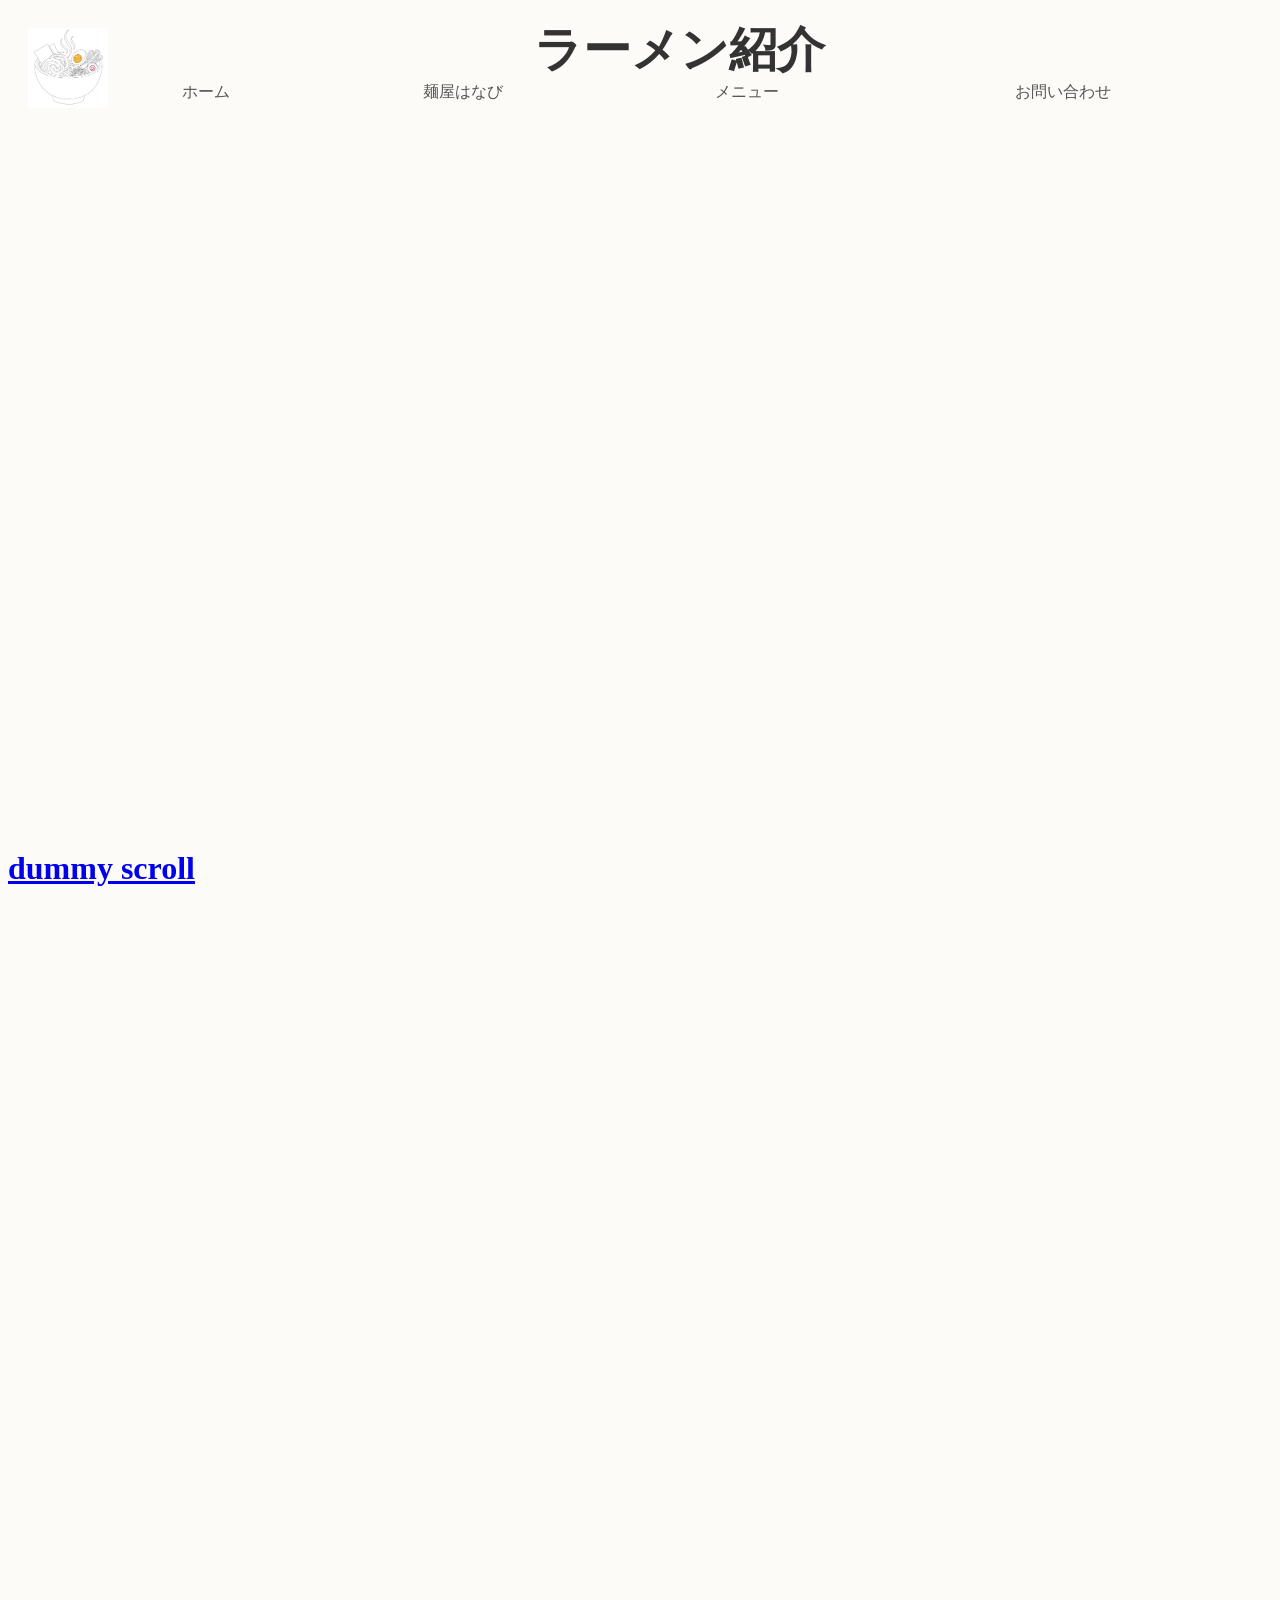
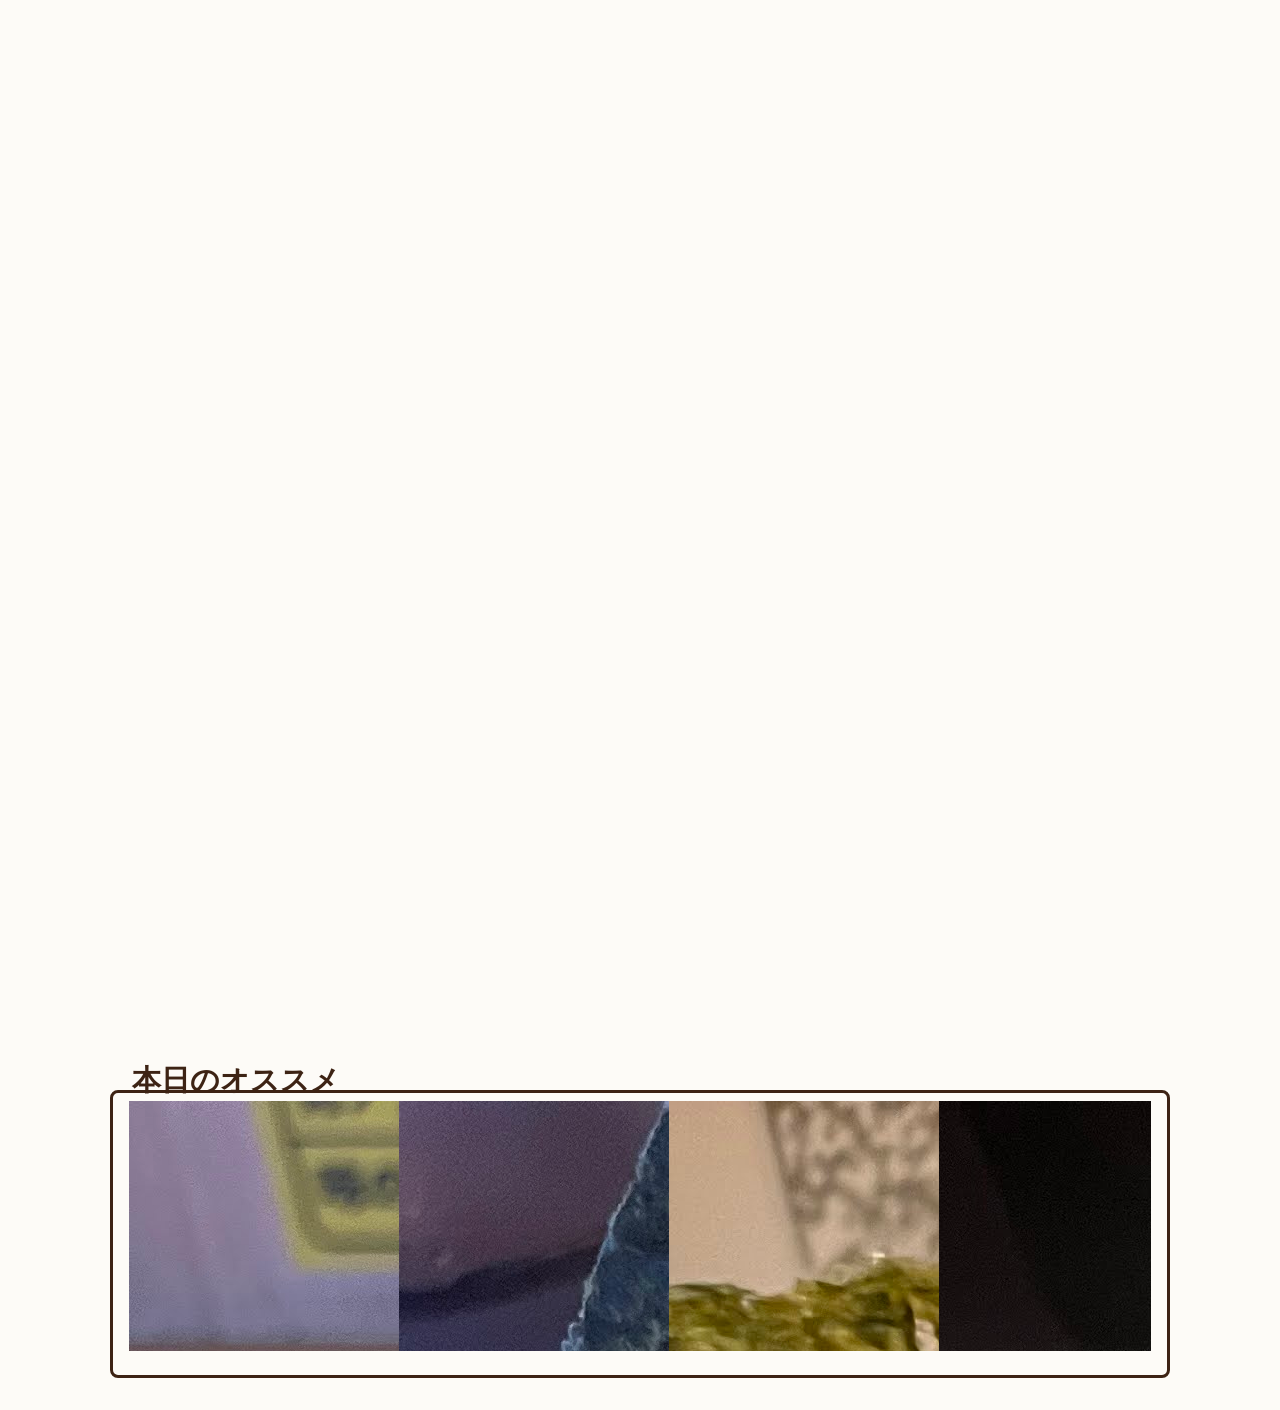
==== index.html @ 9405e771 "float button store information" ====
<!DOCTYPE html>
<html lang="en">

<head>
    <meta charset="UTF-8">
    <meta name="viewport" content="width=device-width, initial-scale=1.0">
    <title>ラーメン紹介</title>
    <link rel="stylesheet" href="css/style.css">
    <link rel="stylesheet" href="css/carousel_container.css">
    <link rel="stylesheet" href="css/top_float.css">
    <script src="javascript/top_float.js"></script>
    <link rel="shortcut　icon" href="images/ramenIcon.gif">
</head>


<body class="top">
    <a id="pagetop" aria-label="ページのトップへ">TOP</a>

    <header class="header">

        <div class="ramen_icon_content">
            <div class="ramenIcon"><a href="index.html"><img src="images/ramenIcon.gif" alt=""></a></div>
        </div>

        <div class="header_right">

            <div class="title">ラーメン紹介</div>

            <nav class="nav">
                <ul>
                    <li><a href="index.html">ホーム</a></li>
                    <li><a href="hanabi.html">麺屋はなび</a></li>
                    <li><a href="index.html">メニュー</a></li>
                    <li><a href="index.html">お問い合わせ</a></li>
                </ul>
            </nav>
        </div>
    </header>

    <div class="hero_container">
        <div class="hero_image src1"></div>
        <div class="hero_image src2"></div>
        <div class="hero_image src3"></div>
        <div class="hero_image src4"></div>
        <div class="hero_image src5"></div>
    </div>

    <h1 class="dummy_scroll">
        <a href="index.html">dummy scroll</a>
    </h1>

    <main>
        <div class="reccomendation">
            <div class="reccomendation_txt">
                <h2>本日のオススメ</h2>
            </div>
            <div class="carousel_container">
                <ul class="carousel">
                    <li class="item"><img src="images/carousel/butayama.jpg" alt="images" /></li>
                    <li class="item"><img src="images/carousel/hanabi.jpg" alt="images" /></li>
                    <li class="item"><img src="images/carousel/ichibnaken.jpg" alt="images" /></li>
                    <li class="item"><img src="images/carousel/kajiken.jpg" alt="images" /></li>
                    <li class="item"><img src="images/carousel/kirimen.jpg" alt="images" /></li>
                    <li class="item"><img src="images/carousel/shigeta.jpg" alt="images" /></li>
                    <li class="item"><img src="images/carousel/ichiran.jpg" alt="images" /></li>
                    <li class="item"><img src="images/carousel/fuku.jpg" alt="images" /></li>
                </ul>
            </div>
        </div>
    </main>

    <footer>

    </footer>
</body>

</html>
---- css/style.css ----
* {
    /* max-width: 1200px; */
}

html {
    box-sizing: border-box;
}

body {
    background-color: #FDFBF7;
    ;
}

/* index.html */
.header {
    display: flex;
    justify-content: flex-start;
    align-items: flex-end;
    padding: 10px 20px;
    position: sticky;
    top: 0;
    z-index: 1000;
    background-color: #FDFBF7;
}

/* 右側エリア（タイトル + ナビゲーション） */
.header_right {
    flex-grow: 1;
    display: flex;
    flex-direction: column;
    justify-content: space-between;
    /* 上にタイトル、下にナビを配置 */
    min-height: 80px;
    /* 画像の高さ(80px)と統一 */
}

.title {
    font-size: 3rem;
    font-weight: bold;
    color: #333;
    text-align: center;
}

nav {
    flex-grow: 1;
}

nav ul {
    display: table;
    margin: 0 auto;
    padding: 0;
    width: 100%;
    text-align: center;
}

nav li {
    display: table-cell;
    min-width: 50px;
}

nav a {
    display: block;
    width: 100%;
    text-decoration: none;
    color: #555;
    padding-bottom: 5px;
}

nav li.current {
    border-bottom: 3px solid #92D050;
}

nav li:hover {
    color: #3D2314;
    border-bottom: 3px solid #3D2314;
}

.ramenIcon img {
    height: 80px;
    width: auto;
    display: block;
}

.hero_container {
    width: 100%;
    aspect-ratio: 16 / 9;
    /* 縦横比を固定して画像の表示領域を安定させる */
    position: relative;
    overflow: hidden;
}

.src1 {
    background-image: url(../images/carousel/butayama.jpg);
}

.src2 {
    background-image: url(../images/carousel/hanabi.jpg);
}

.src3 {
    background-image: url(../images/carousel/ichibnaken.jpg);
}

.src4 {
    background-image: url(../images/carousel/kajiken.jpg);
}

.src5 {
    background-image: url(../images/carousel/kirimen.jpg);
}

@keyframes image-switch-animation {
    0% {
        opacity: 0;
    }

    5% {
        opacity: 1;
    }

    25% {
        opacity: 1;
    }

    30% {
        opacity: 0;
    }

    100% {
        opacity: 0;
    }
}

.hero_image:nth-of-type(1) {
    animation-delay: 0s;
}

.hero_image:nth-of-type(2) {
    animation-delay: 5s;
}

.hero_image:nth-of-type(3) {
    animation-delay: 10s;
}

.hero_image:nth-of-type(4) {
    animation-delay: 15s;
}

.hero_image:nth-of-type(5) {
    animation-delay: 20s;
}

.hero_image {
    position: absolute;
    top: 0;
    left: 0;
    bottom: 0;
    right: 0;
    opacity: 0;
    background-size: cover;
    background-position: center center;

    animation: image-switch-animation 25s infinite;
}

.dummy_scroll {
    width: 100%;
    height: 5000px;
}
---- css/carousel_container.css ----
.carousel_container {
    /* 変数定義（--item-width等）は親から引き継ぐため削除 */
    width: 100%;
    /* 親の幅いっぱいに広げる */
    max-width: 100%;
    position: relative;
    display: grid;
    grid-template-areas: "item item item" "left markers right";
    grid-template-columns: 1fr 2fr 1fr;
    row-gap: 16px;
    margin: 0 auto;
}

.carousel {
    /* リストの「・」を消す */
    list-style: none;
    /* デフォルトのマージンをリセット */
    margin: 0;
    /* デフォルトのパディング（インデント）をリセット */
    padding: 0;
    width: 100%;
    display: grid;
    /* アイテムを横並びにする */
    grid-auto-flow: column;
    grid-area: item;
    /* 次のスライドとの間隔 */
    gap: var(--gap);
    overflow-x: auto;
    /* X方向にスナップ */
    scroll-snap-type: x mandatory;
    /* 1度に1枚ずつ移動 */
    scroll-snap-stop: always;
    /* スムーズにスクロールさせる */
    scroll-behavior: smooth;
    /* インジケーターの表示 */
    scroll-marker-group: after;
    /* スクロールバー非表示 */
    scrollbar-width: none;


    /* 前へ・次へボタン */
    &::scroll-button(*) {
        width: 50px;
        height: 50px;
        border-radius: 50%;
        border: none;
        background-color: #fff;
        padding: 0;
        color: #B94047;
        border: 1px solid #B94047;
        transition: background-color 0.2s, color 0.2s;
    }

    /* ホバー時スタイル */
    @media (any-hover: hover) {
        &::scroll-button(*):not(:disabled):hover {
            background-color: #B94047;
            color: #fff;
            cursor: pointer;
        }
    }

    /* 非活性時スタイル */
    &::scroll-button(*):disabled {
        color: darkgray;
        border: 1px solid lightgray;
    }

    /* 前へボタン */
    &::scroll-button(left) {
        /* コンテンツ / 代替テキスト */
        content: "◀" / "前へ";
        grid-area: left;
        justify-self: end;
    }

    /* 次へボタン */
    &::scroll-button(right) {
        /* コンテンツ / 代替テキスト */
        content: "▶" / "次へ";
        grid-area: right;
    }

    /* インジケーター（コンテナー） */
    &::scroll-marker-group {
        display: flex;
        justify-content: center;
        gap: 16px;
        grid-area: markers;
        align-items: center;
        scroll-snap-type: x mandatory;
        overscroll-behavior-x: contain;
    }
}

/* ----------------------*
 * カルーセルの画像アイテム
 * ----------------------*/
.carousel .item {
    width: var(--item-width);
    min-width: var(--item-width);
    height: var(--item-height);
    scroll-snap-align: start;
    /* 複数枚表示のため端揃えに変更 */

    /* インジケーター */
    &::scroll-marker {
        content: "";
        display: block;
        width: 16px;
        height: 16px;
        background-color: lightgray;
        border-radius: 50%;
        transition: background-color 0.2s;
        flex-shrink: 0;
    }

    /* インジケーターのカレントスタイル */
    &::scroll-marker:target-current {
        background-color: #B94047;
    }

    img {
        display: block;
        width: 100%;
        height: 100%;
        object-fit: cover;
        border-radius: 10px;
    }
}

/* 1. 親要素で変数を定義し、幅と中央寄せを設定 */
.reccomendation {
    --item-width: 250px;
    --item-height: 250px;
    --gap: 20px;

    position: relative;
    width: calc(var(--item-width) * 4 + var(--gap) * 3);
    /* カルーセルと同じ幅 */
    max-width: 100%;
    margin: 40px auto 2rem;
    /* 中央寄せ */
    padding: 0.5em 1em;
    border: solid 3px #3D2314;
    border-radius: 8px;
    box-sizing: border-box;
    /* 枠線分膨らまないようにする */
}

.reccomendation .reccomendation_txt {
    position: absolute;
    display: inline-block;
    top: -50px;
    left: 10px;
    padding: 0 9px;
    line-height: 1;
    font-size: 19px;
    color: #3D2314;
    font-weight: bold;
}

/* 3. スマホ表示時の変数の書き換え先を親に変更 */
@media (width < 600px) {
    .reccomendation {
        --item-width: 140px;
        --item-height: 140px;
        --gap: 10px;
    }

    .carousel_container {
        grid-template-columns: 1fr 3fr 1fr;
    }
}
---- css/top_float.css ----
html {
    scroll-behavior: smooth;
}

/* ボタン本体（完全な円形に修正） */
#pagetop {
    position: fixed;
    bottom: 20px;
    right: 20px;
    z-index: 5500;

    /* 正円にするためのサイズ指定 */
    width: 60px;
    height: 60px;
    border-radius: 50%; /* 50%で完全な正円になります */

    /* 文字を上下左右の中央に配置 */
    display: flex;
    flex-direction: column;
    justify-content: center;
    align-items: center;

    background: #ab101b;
    color: #fff;
    font-size: 11px; /* 60pxの円に合わせて少し微調整 */
    line-height: 1.2;
    text-align: center;
    text-decoration: none;

    /* ふわっと出すためのアニメーション設定 */
    opacity: 0;
    pointer-events: none;
    transition: opacity .3s ease;
}

/* スクロールして表示された時 */
#pagetop.visible {
    opacity: 0.9;
    pointer-events: auto;
}

/* 表示時のホバー効果 */
#pagetop.visible:hover {
    opacity: 0.5;
}
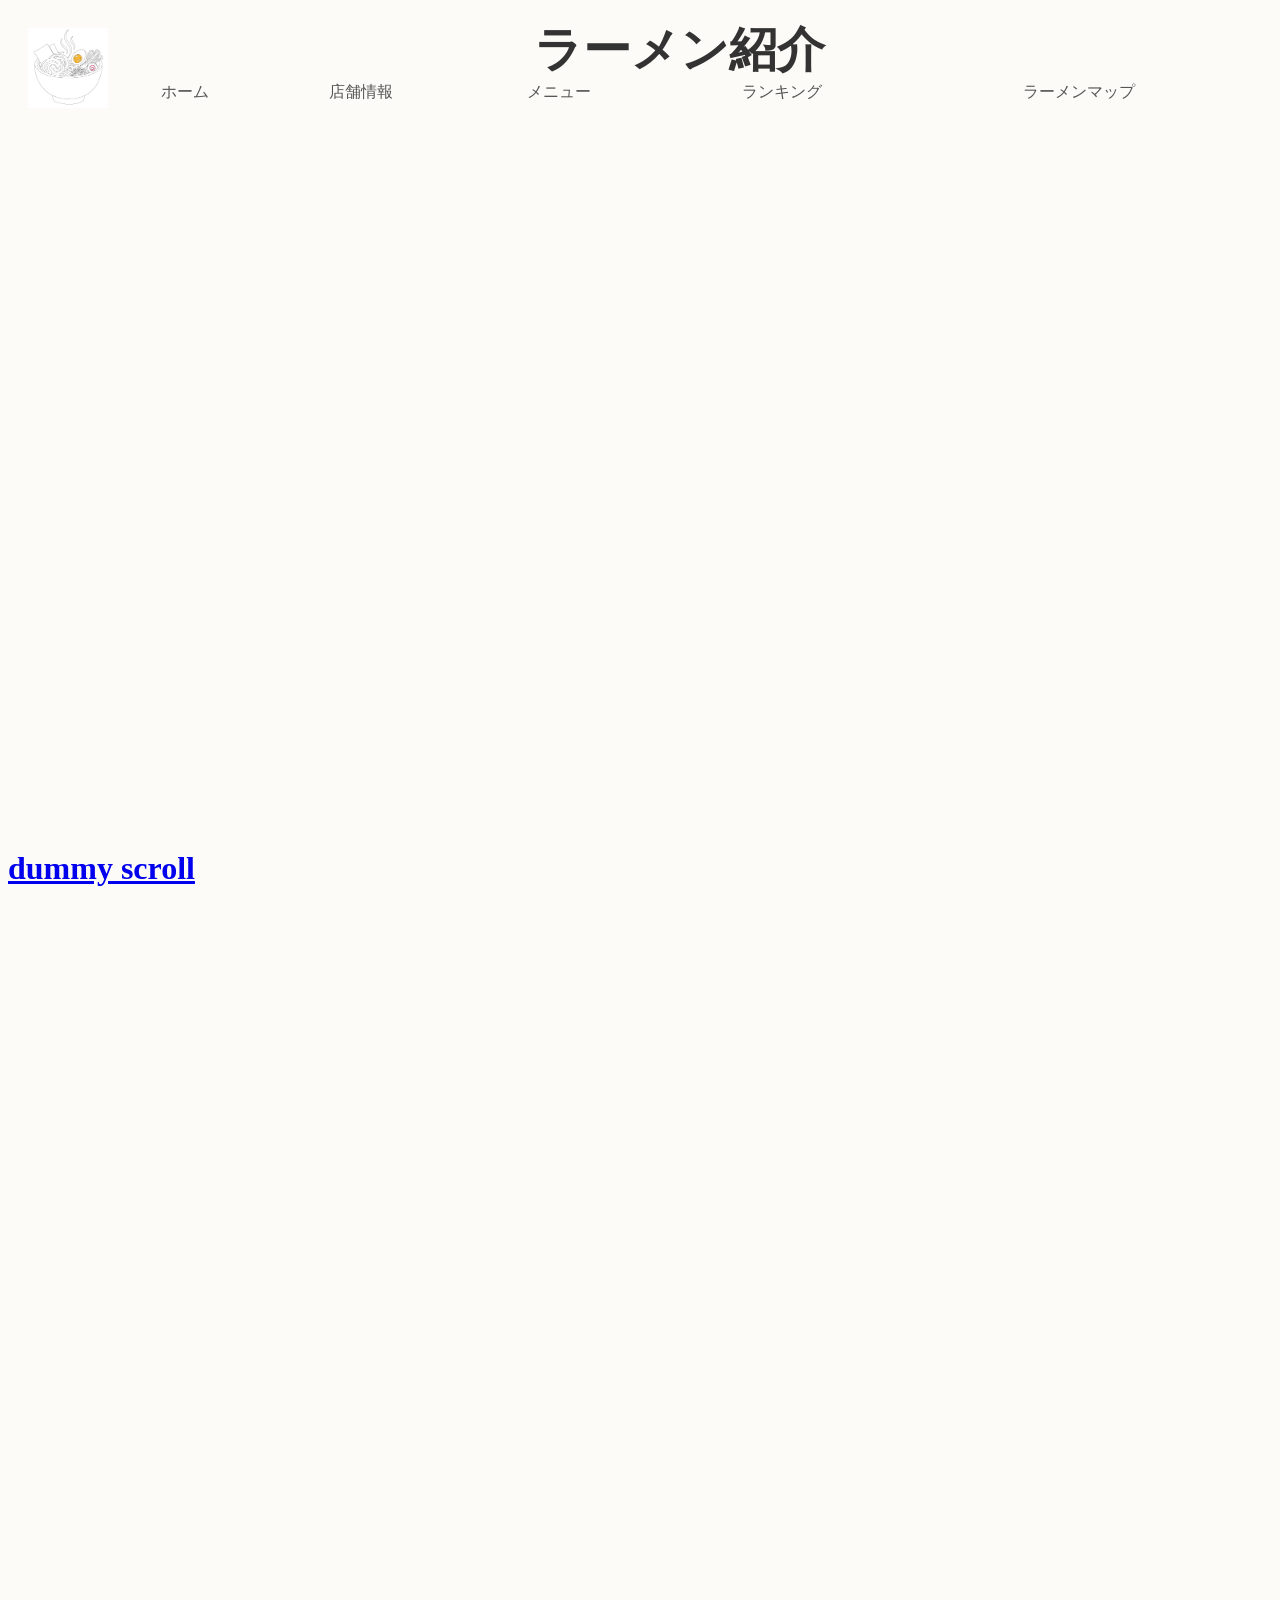
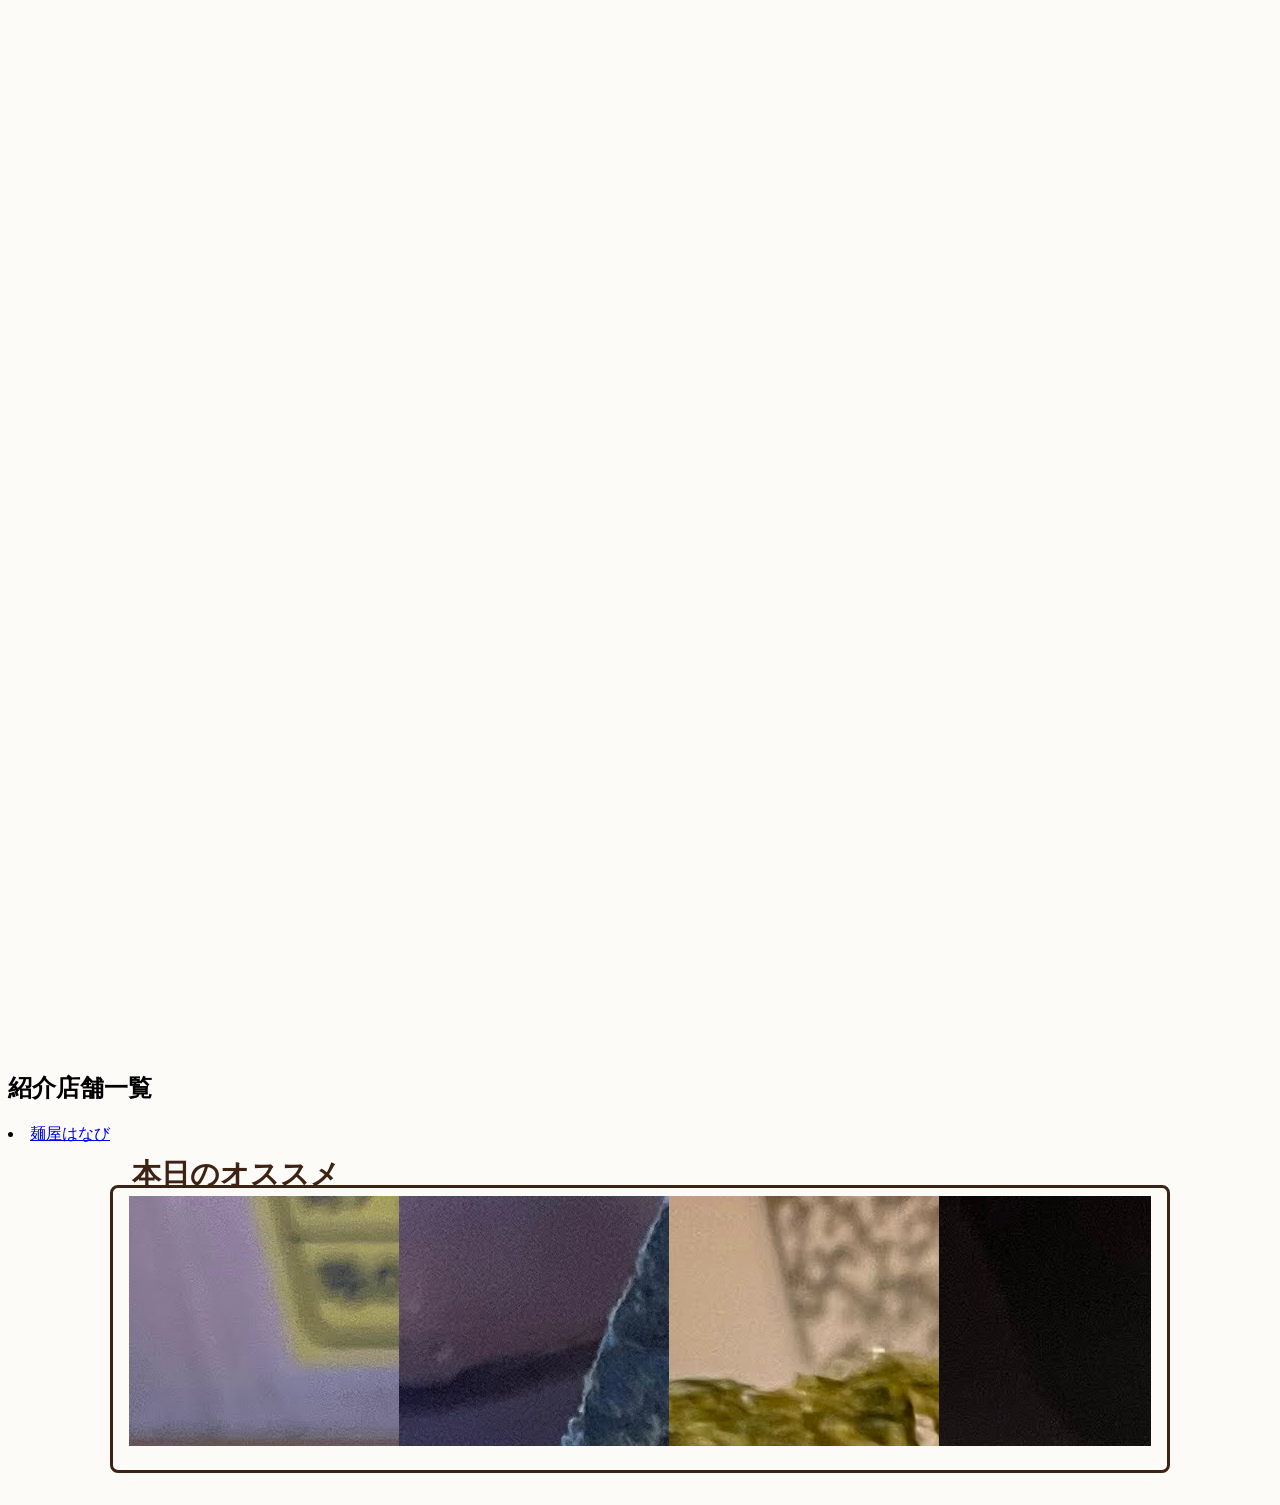
==== commit f07d2d8e: "header" ====
--- a/index.html
+++ b/index.html
@@ -29,9 +29,10 @@
             <nav class="nav">
                 <ul>
                     <li><a href="index.html">ホーム</a></li>
-                    <li><a href="hanabi.html">麺屋はなび</a></li>
+                    <li><a href="store_hanabi.html">店舗情報</a></li>
                     <li><a href="index.html">メニュー</a></li>
-                    <li><a href="index.html">お問い合わせ</a></li>
+                    <li><a href="rank.html">ランキング</a></li>
+                    <li><a href="map.html">ラーメンマップ</a></li>
                 </ul>
             </nav>
         </div>
@@ -48,6 +49,11 @@
     <h1 class="dummy_scroll">
         <a href="index.html">dummy scroll</a>
     </h1>
+
+    <h2>紹介店舗一覧</h2>
+    <div>
+        <li><a href="store_hanabi.html">麺屋はなび</a></li>
+    </div>
 
     <main>
         <div class="reccomendation">
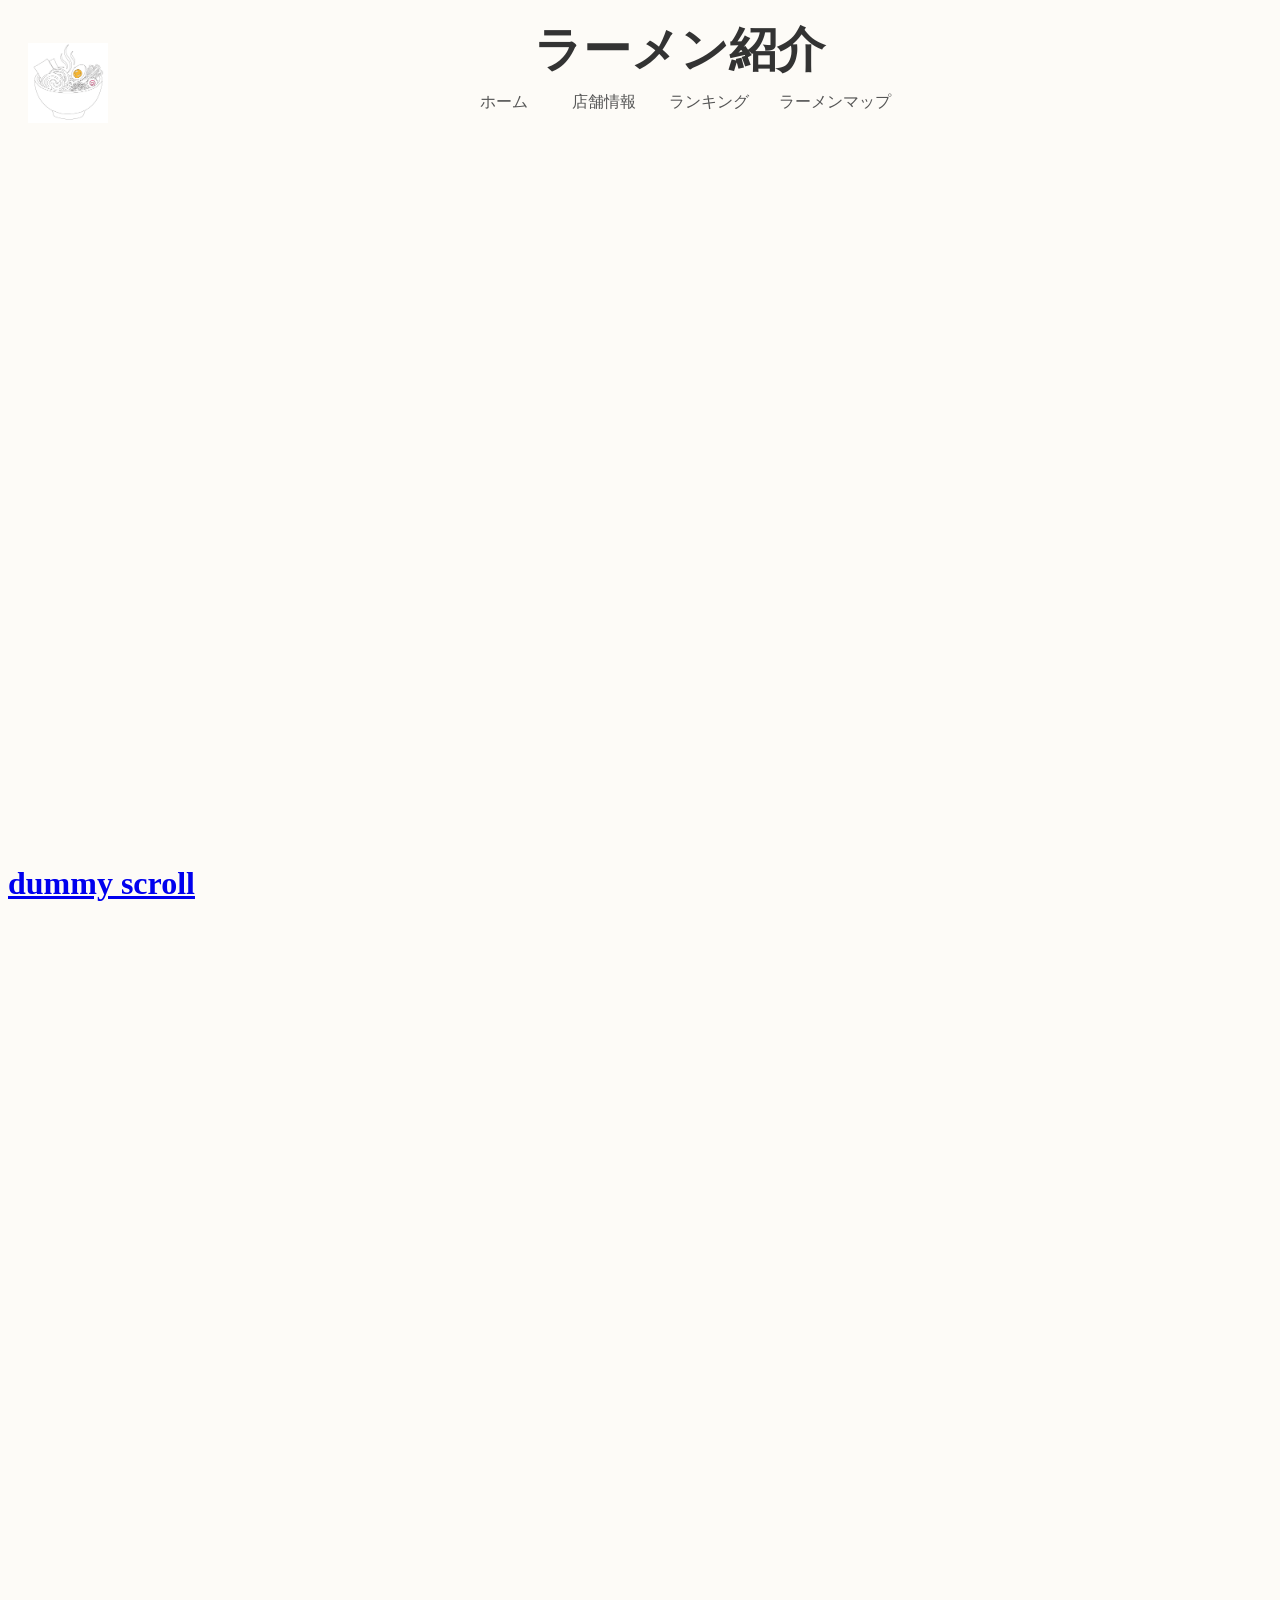
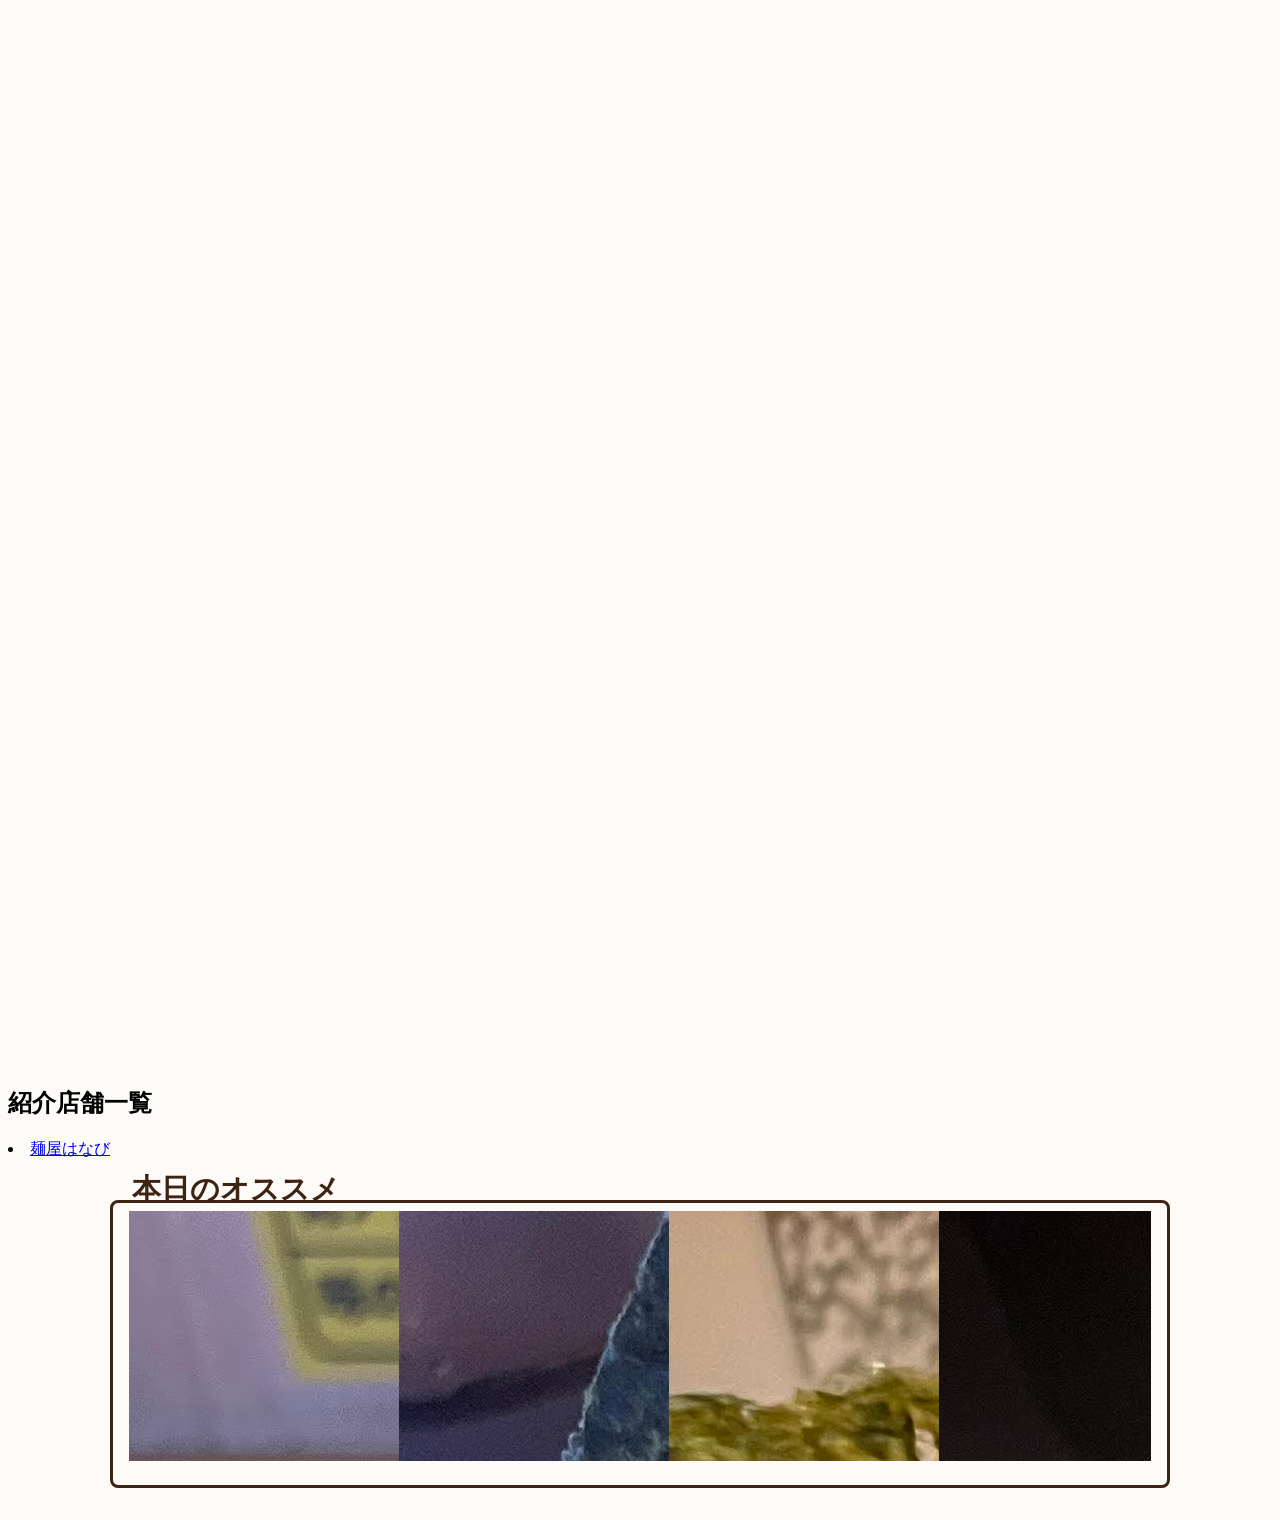
==== commit 77687d22: "implement dropdown for nav" ====
--- a/index.html
+++ b/index.html
@@ -29,8 +29,14 @@
             <nav class="nav">
                 <ul>
                     <li><a href="index.html">ホーム</a></li>
-                    <li><a href="store_hanabi.html">店舗情報</a></li>
-                    <li><a href="index.html">メニュー</a></li>
+                    <!-- ドロップダウン付きの項目 -->
+                    <li class="has-dropdown">
+                        <a href="menu.html">店舗情報</a>
+                        <ul class="dropdown">
+                            <li><a href="store_hanabi.html">麺屋はなび</a></li>
+                            <li><a href="menu.html">店舗2</a></li>
+                        </ul>
+                    </li>
                     <li><a href="rank.html">ランキング</a></li>
                     <li><a href="map.html">ラーメンマップ</a></li>
                 </ul>
--- a/css/style.css
+++ b/css/style.css
@@ -41,38 +41,76 @@
     text-align: center;
 }
 
-nav {
-    flex-grow: 1;
-}
-
+/* --- ナビゲーション基本配置（Flexboxへ変更） --- */
 nav ul {
-    display: table;
-    margin: 0 auto;
+    display: flex;
+    justify-content: center;
+    margin: 0;
     padding: 0;
-    width: 100%;
-    text-align: center;
-}
-
-nav li {
-    display: table-cell;
-    min-width: 50px;
+    list-style: none;
+}
+
+/* 親メニュー項目 */
+nav>ul>li {
+    position: relative;
+    /* ドロップダウン配置の基準位置 */
+    min-width: 100px;
 }
 
 nav a {
     display: block;
-    width: 100%;
+    padding: 10px 15px;
     text-decoration: none;
     color: #555;
-    padding-bottom: 5px;
-}
-
-nav li.current {
-    border-bottom: 3px solid #92D050;
-}
-
-nav li:hover {
+    text-align: center;
+}
+
+/* ホバー・選択中時の線指定 */
+nav>ul>li.current>a,
+nav>ul>li:hover>a {
     color: #3D2314;
     border-bottom: 3px solid #3D2314;
+}
+
+/* --- ドロップダウンメニュー（非表示・位置設定） --- */
+.dropdown {
+    display: none;
+    /* 初期状態は隠す */
+    position: absolute;
+    top: 100%;
+    /* 親要素の直下に配置 */
+    left: 0;
+    min-width: 140px;
+    background-color: #FDFBF7;
+    box-shadow: 0 4px 10px rgba(0, 0, 0, 0.1);
+    list-style: none;
+    padding: 0;
+    margin: 0;
+    z-index: 1001;
+}
+
+.dropdown li {
+    width: 100%;
+    border-bottom: 1px solid #eee;
+}
+
+.dropdown a {
+    padding: 10px;
+    font-size: 0.9rem;
+    color: #555;
+    border-bottom: none;
+    /* 親のホバー用線を無効化 */
+}
+
+/* ドロップダウン内のホバー処理 */
+.dropdown a:hover {
+    background-color: #f3efe6;
+    color: #3D2314;
+}
+
+/* 親liにホバーした際にドロップダウンを表示 */
+nav>ul>li:hover .dropdown {
+    display: block;
 }
 
 .ramenIcon img {
--- a/css/top_float.css
+++ b/css/top_float.css
@@ -12,7 +12,7 @@
     /* 正円にするためのサイズ指定 */
     width: 60px;
     height: 60px;
-    border-radius: 50%; /* 50%で完全な正円になります */
+    border-radius: 50%; 
 
     /* 文字を上下左右の中央に配置 */
     display: flex;
@@ -22,24 +22,21 @@
 
     background: #ab101b;
     color: #fff;
-    font-size: 11px; /* 60pxの円に合わせて少し微調整 */
+    font-size: 11px; 
     line-height: 1.2;
     text-align: center;
     text-decoration: none;
 
-    /* ふわっと出すためのアニメーション設定 */
     opacity: 0;
     pointer-events: none;
     transition: opacity .3s ease;
 }
 
-/* スクロールして表示された時 */
 #pagetop.visible {
     opacity: 0.9;
     pointer-events: auto;
 }
 
-/* 表示時のホバー効果 */
 #pagetop.visible:hover {
     opacity: 0.5;
 }
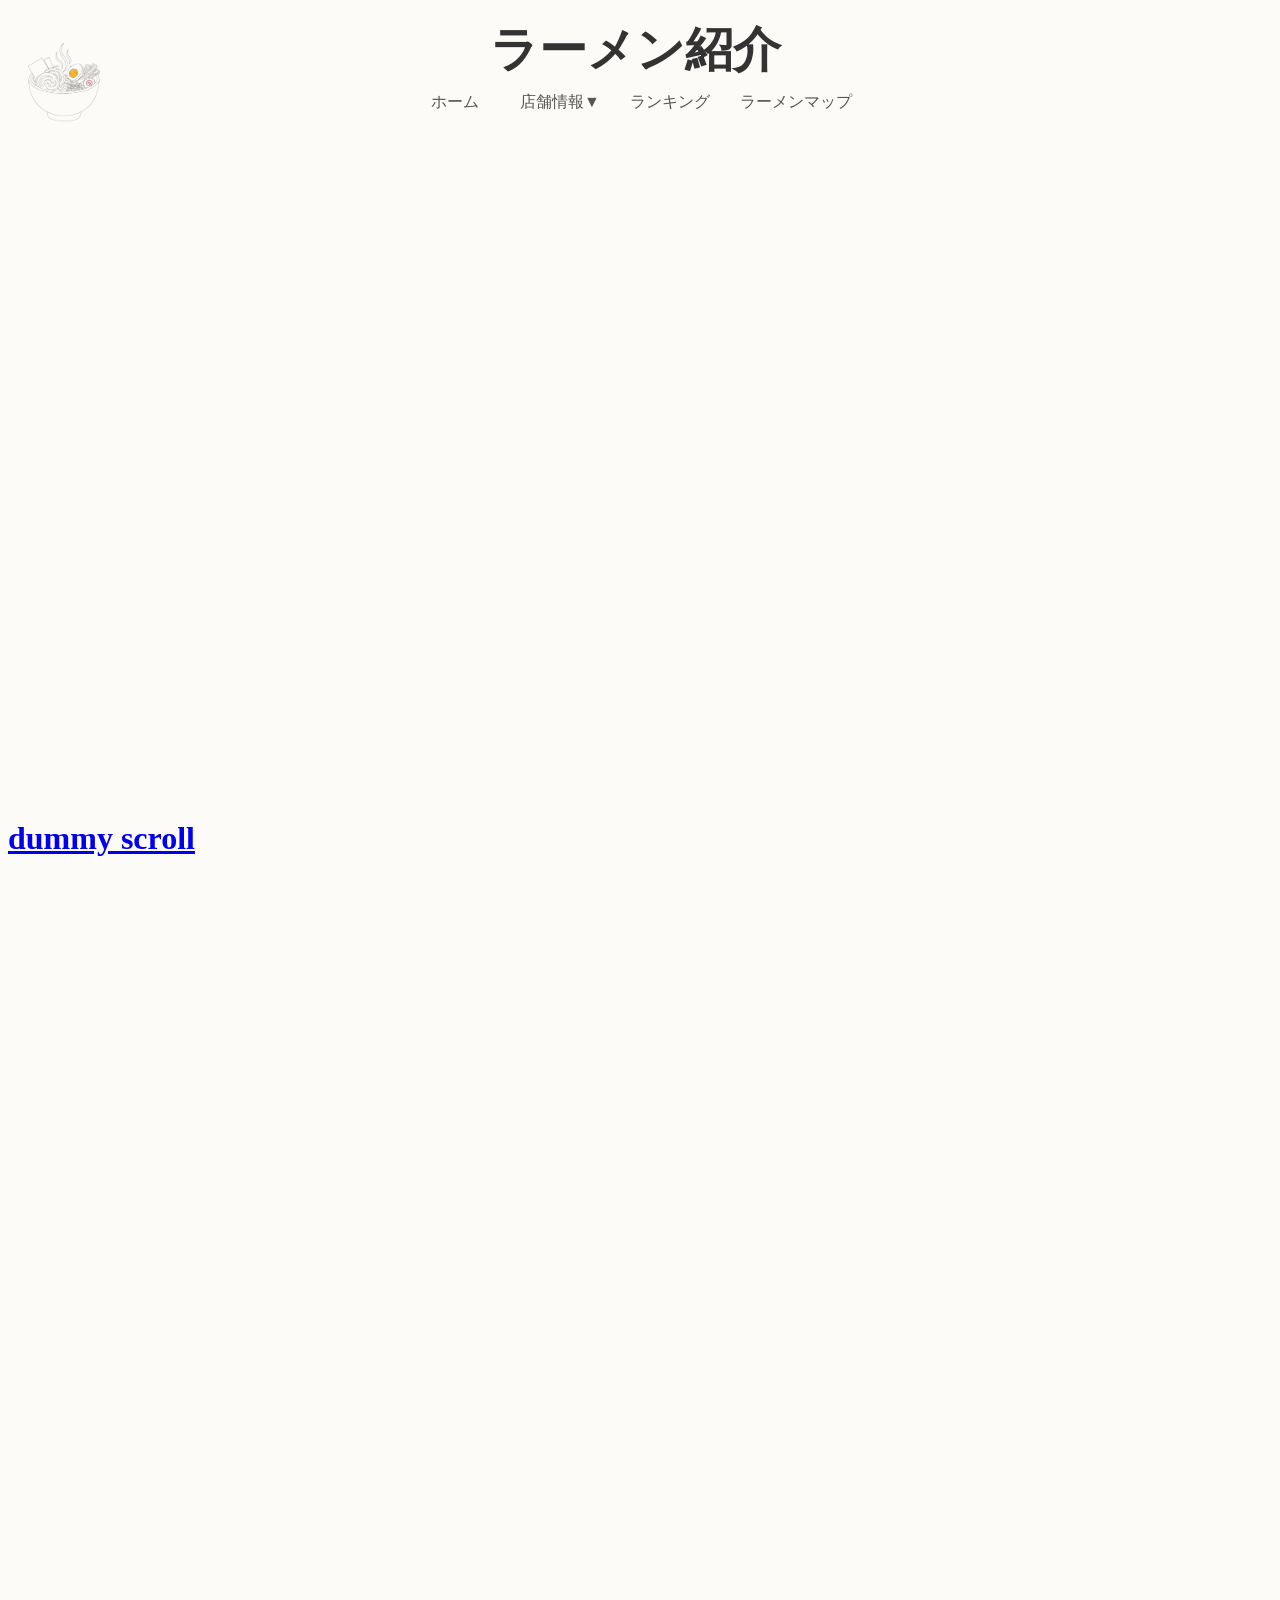
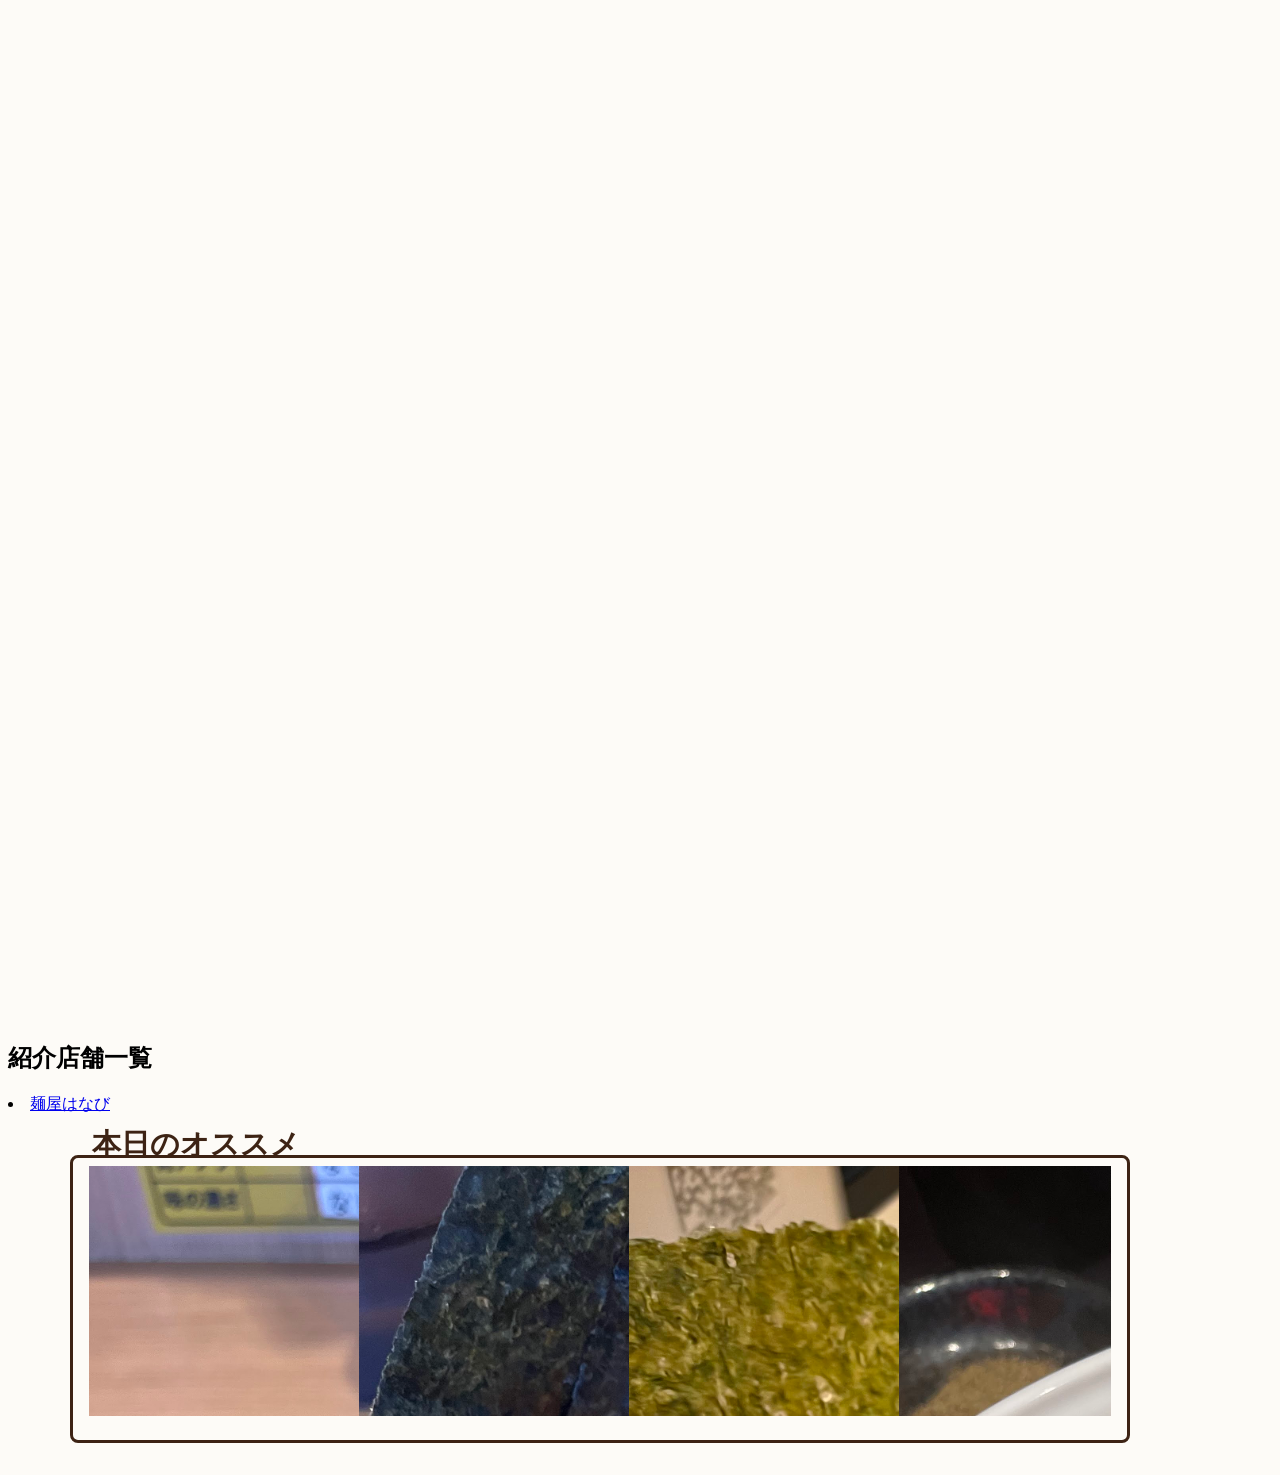
==== commit fddd0080: "code refactor for header" ====
--- a/index.html
+++ b/index.html
@@ -9,40 +9,15 @@
     <link rel="stylesheet" href="css/carousel_container.css">
     <link rel="stylesheet" href="css/top_float.css">
     <script src="javascript/top_float.js"></script>
-    <link rel="shortcut　icon" href="images/ramenIcon.gif">
+    <link rel="shortcut　icon" href="images/ramenIcon.png">
+    <script src="javascript/header.js" defer></script>
 </head>
 
 
 <body class="top">
     <a id="pagetop" aria-label="ページのトップへ">TOP</a>
 
-    <header class="header">
-
-        <div class="ramen_icon_content">
-            <div class="ramenIcon"><a href="index.html"><img src="images/ramenIcon.gif" alt=""></a></div>
-        </div>
-
-        <div class="header_right">
-
-            <div class="title">ラーメン紹介</div>
-
-            <nav class="nav">
-                <ul>
-                    <li><a href="index.html">ホーム</a></li>
-                    <!-- ドロップダウン付きの項目 -->
-                    <li class="has-dropdown">
-                        <a href="menu.html">店舗情報</a>
-                        <ul class="dropdown">
-                            <li><a href="store_hanabi.html">麺屋はなび</a></li>
-                            <li><a href="menu.html">店舗2</a></li>
-                        </ul>
-                    </li>
-                    <li><a href="rank.html">ランキング</a></li>
-                    <li><a href="map.html">ラーメンマップ</a></li>
-                </ul>
-            </nav>
-        </div>
-    </header>
+    <ramen-header></ramen-header>
 
     <div class="hero_container">
         <div class="hero_image src1"></div>
--- a/css/style.css
+++ b/css/style.css
@@ -1,5 +1,5 @@
 * {
-    /* max-width: 1200px; */
+    max-width: 1200px;
 }
 
 html {
--- a/css/top_float.css
+++ b/css/top_float.css
@@ -12,7 +12,7 @@
     /* 正円にするためのサイズ指定 */
     width: 60px;
     height: 60px;
-    border-radius: 50%; 
+    border-radius: 50%;
 
     /* 文字を上下左右の中央に配置 */
     display: flex;
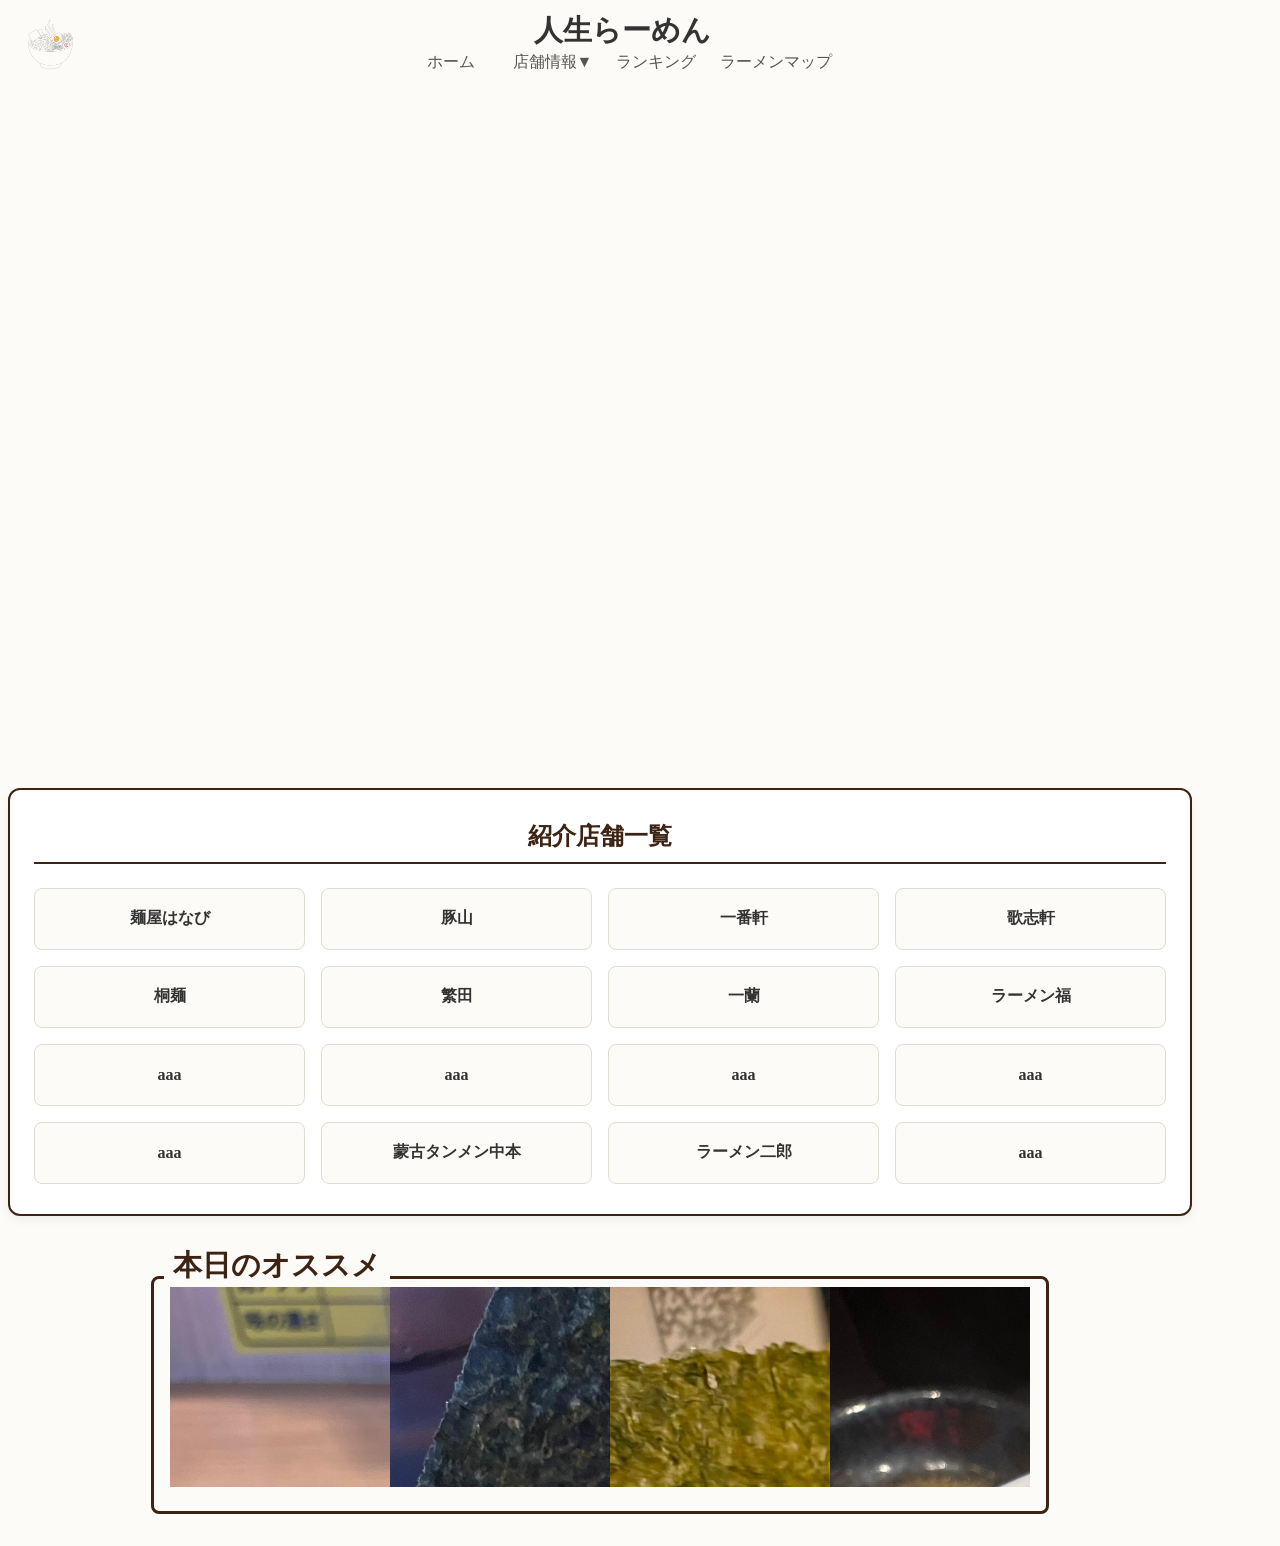
==== commit 551d538d: "iroiro" ====
--- a/index.html
+++ b/index.html
@@ -4,7 +4,7 @@
 <head>
     <meta charset="UTF-8">
     <meta name="viewport" content="width=device-width, initial-scale=1.0">
-    <title>ラーメン紹介</title>
+    <title>人生らーめん</title>
     <link rel="stylesheet" href="css/style.css">
     <link rel="stylesheet" href="css/carousel_container.css">
     <link rel="stylesheet" href="css/top_float.css">
@@ -27,13 +27,26 @@
         <div class="hero_image src5"></div>
     </div>
 
-    <h1 class="dummy_scroll">
-        <a href="index.html">dummy scroll</a>
-    </h1>
-
-    <h2>紹介店舗一覧</h2>
-    <div>
-        <li><a href="store_hanabi.html">麺屋はなび</a></li>
+    <div class="store_container">
+        <h2 class="store_title">紹介店舗一覧</h2>
+        <ul class="store_grid">
+            <li><a href="store_hanabi.html">麺屋はなび</a></li>
+            <li><a href="#">豚山</a></li>
+            <li><a href="#">一番軒</a></li>
+            <li><a href="#">歌志軒</a></li>
+            <li><a href="#">桐麺</a></li>
+            <li><a href="#">繁田</a></li>
+            <li><a href="#">一蘭</a></li>
+            <li><a href="#">ラーメン福</a></li>
+            <li><a href="#">aaa</a></li>
+            <li><a href="#">aaa</a></li>
+            <li><a href="#">aaa</a></li>
+            <li><a href="#">aaa</a></li>
+            <li><a href="#">aaa</a></li>
+            <li><a href="#">蒙古タンメン中本</a></li>
+            <li><a href="#">ラーメン二郎</a></li>
+            <li><a href="#">aaa</a></li>
+        </ul>
     </div>
 
     <main>
--- a/css/style.css
+++ b/css/style.css
@@ -15,8 +15,8 @@
 .header {
     display: flex;
     justify-content: flex-start;
-    align-items: flex-end;
-    padding: 10px 20px;
+    align-items: center;
+    padding: 5px 20px;
     position: sticky;
     top: 0;
     z-index: 1000;
@@ -29,16 +29,14 @@
     display: flex;
     flex-direction: column;
     justify-content: space-between;
-    /* 上にタイトル、下にナビを配置 */
-    min-height: 80px;
-    /* 画像の高さ(80px)と統一 */
 }
 
 .title {
-    font-size: 3rem;
+    font-size: 1.8rem;
     font-weight: bold;
     color: #333;
     text-align: center;
+    line-height: 1.2;
 }
 
 /* --- ナビゲーション基本配置（Flexboxへ変更） --- */
@@ -59,7 +57,7 @@
 
 nav a {
     display: block;
-    padding: 10px 15px;
+    padding: 4px 12px;
     text-decoration: none;
     color: #555;
     text-align: center;
@@ -114,7 +112,7 @@
 }
 
 .ramenIcon img {
-    height: 80px;
+    height: 50px;
     width: auto;
     display: block;
 }
@@ -174,19 +172,19 @@
 }
 
 .hero_image:nth-of-type(2) {
-    animation-delay: 5s;
+    animation-delay: 4s;
 }
 
 .hero_image:nth-of-type(3) {
-    animation-delay: 10s;
+    animation-delay: 8s;
 }
 
 .hero_image:nth-of-type(4) {
-    animation-delay: 15s;
+    animation-delay: 12s;
 }
 
 .hero_image:nth-of-type(5) {
-    animation-delay: 20s;
+    animation-delay: 16s;
 }
 
 .hero_image {
@@ -205,4 +203,66 @@
 .dummy_scroll {
     width: 100%;
     height: 5000px;
+}
+
+/* 紹介店舗一覧 */
+/* --- 紹介店舗一覧エリア --- */
+.store_container {
+    background-color: #ffffff;
+    border: 2px solid #3D2314;
+    border-radius: 12px;
+    padding: 30px 24px;
+    margin: 40px auto;
+    box-shadow: 0 4px 12px rgba(0, 0, 0, 0.05);
+}
+
+.store_title {
+    font-size: 1.5rem;
+    color: #3D2314;
+    text-align: center;
+    margin-top: 0;
+    margin-bottom: 24px;
+    padding-bottom: 10px;
+    border-bottom: 2px solid #3D2314;
+}
+
+.store_grid {
+    display: grid;
+    grid-template-columns: repeat(4, 1fr);
+    gap: 16px;
+    list-style: none;
+    padding: 0;
+    margin: 0;
+}
+
+.store_grid li a {
+    display: flex;
+    justify-content: center;
+    align-items: center;
+    height: 60px;
+    background-color: #FDFBF7;
+    border: 1px solid #E0DCD3;
+    border-radius: 8px;
+    color: #333;
+    font-weight: bold;
+    text-decoration: none;
+    transition: all 0.2s ease;
+    text-align: center;
+    padding: 0 10px;
+}
+
+/* ホバー時の効果 */
+.store_grid li a:hover {
+    background-color: #3D2314;
+    color: #ffffff;
+    border-color: #3D2314;
+    transform: translateY(-2px);
+    box-shadow: 0 4px 8px rgba(0, 0, 0, 0.15);
+}
+
+/* スマホ表示時のレスポンシブ対応 */
+@media (max-width: 768px) {
+    .store_grid {
+        grid-template-columns: repeat(2, 1fr);
+    }
 }
--- a/css/carousel_container.css
+++ b/css/carousel_container.css
@@ -1,7 +1,5 @@
 .carousel_container {
-    /* 変数定義（--item-width等）は親から引き継ぐため削除 */
     width: 100%;
-    /* 親の幅いっぱいに広げる */
     max-width: 100%;
     position: relative;
     display: grid;
@@ -12,33 +10,21 @@
 }
 
 .carousel {
-    /* リストの「・」を消す */
     list-style: none;
-    /* デフォルトのマージンをリセット */
     margin: 0;
-    /* デフォルトのパディング（インデント）をリセット */
     padding: 0;
     width: 100%;
     display: grid;
-    /* アイテムを横並びにする */
     grid-auto-flow: column;
     grid-area: item;
-    /* 次のスライドとの間隔 */
     gap: var(--gap);
     overflow-x: auto;
-    /* X方向にスナップ */
     scroll-snap-type: x mandatory;
-    /* 1度に1枚ずつ移動 */
-    scroll-snap-stop: always;
-    /* スムーズにスクロールさせる */
     scroll-behavior: smooth;
-    /* インジケーターの表示 */
     scroll-marker-group: after;
-    /* スクロールバー非表示 */
     scrollbar-width: none;
 
 
-    /* 前へ・次へボタン */
     &::scroll-button(*) {
         width: 50px;
         height: 50px;
@@ -60,28 +46,22 @@
         }
     }
 
-    /* 非活性時スタイル */
     &::scroll-button(*):disabled {
         color: darkgray;
         border: 1px solid lightgray;
     }
 
-    /* 前へボタン */
     &::scroll-button(left) {
-        /* コンテンツ / 代替テキスト */
         content: "◀" / "前へ";
         grid-area: left;
         justify-self: end;
     }
 
-    /* 次へボタン */
     &::scroll-button(right) {
-        /* コンテンツ / 代替テキスト */
         content: "▶" / "次へ";
         grid-area: right;
     }
 
-    /* インジケーター（コンテナー） */
     &::scroll-marker-group {
         display: flex;
         justify-content: center;
@@ -93,17 +73,13 @@
     }
 }
 
-/* ----------------------*
- * カルーセルの画像アイテム
- * ----------------------*/
 .carousel .item {
     width: var(--item-width);
     min-width: var(--item-width);
     height: var(--item-height);
     scroll-snap-align: start;
-    /* 複数枚表示のため端揃えに変更 */
+    scroll-snap-stop: always;
 
-    /* インジケーター */
     &::scroll-marker {
         content: "";
         display: block;
@@ -115,7 +91,12 @@
         flex-shrink: 0;
     }
 
-    /* インジケーターのカレントスタイル */
+    &:nth-last-child(-n + 3)::scroll-marker {
+        display: none;
+    }
+
+
+
     &::scroll-marker:target-current {
         background-color: #B94047;
     }
@@ -129,23 +110,19 @@
     }
 }
 
-/* 1. 親要素で変数を定義し、幅と中央寄せを設定 */
 .reccomendation {
-    --item-width: 250px;
-    --item-height: 250px;
+    --item-width: 200px;
+    --item-height: 200px;
     --gap: 20px;
 
     position: relative;
-    width: calc(var(--item-width) * 4 + var(--gap) * 3);
-    /* カルーセルと同じ幅 */
+    width: calc(var(--item-width) * 4 + var(--gap) * 3 + 2em + 6px);
     max-width: 100%;
-    margin: 40px auto 2rem;
-    /* 中央寄せ */
+    margin: 60px auto 2rem;
     padding: 0.5em 1em;
     border: solid 3px #3D2314;
     border-radius: 8px;
     box-sizing: border-box;
-    /* 枠線分膨らまないようにする */
 }
 
 .reccomendation .reccomendation_txt {
@@ -158,17 +135,30 @@
     font-size: 19px;
     color: #3D2314;
     font-weight: bold;
+    background-color: #FDFBF7;
 }
 
-/* 3. スマホ表示時の変数の書き換え先を親に変更 */
 @media (width < 600px) {
     .reccomendation {
         --item-width: 140px;
         --item-height: 140px;
         --gap: 10px;
+
+        width: calc(var(--item-width) * 2 + var(--gap) * 1 + 2em + 6px);
     }
 
     .carousel_container {
         grid-template-columns: 1fr 3fr 1fr;
     }
-}+
+    .carousel .item {
+        &:nth-last-child(-n + 3)::scroll-marker {
+            display: block;
+        }
+
+        &:nth-last-child(-n + 1)::scroll-marker {
+            display: none;
+        }
+    }
+}
+
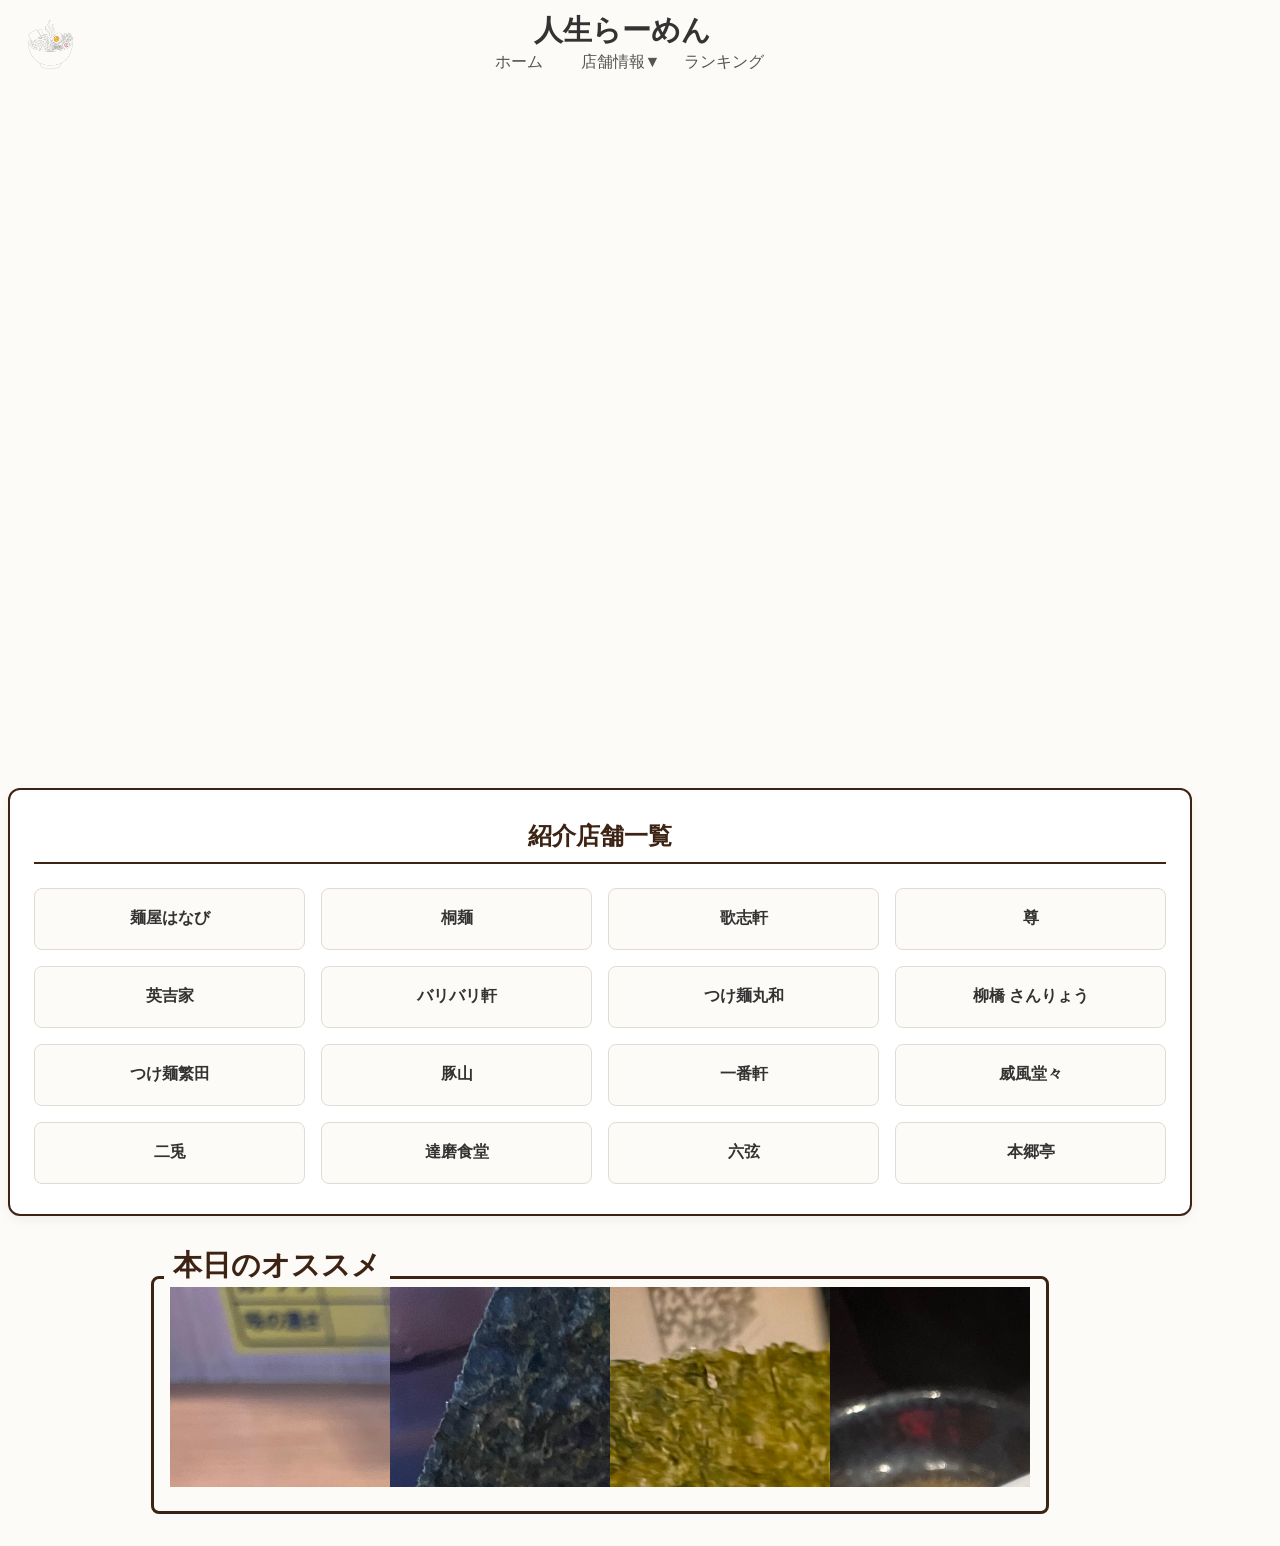
==== commit 0a8d39c5: "16 type of ramen" ====
--- a/index.html
+++ b/index.html
@@ -31,21 +31,21 @@
         <h2 class="store_title">紹介店舗一覧</h2>
         <ul class="store_grid">
             <li><a href="store_hanabi.html">麺屋はなび</a></li>
+            <li><a href="#">桐麺</a></li>
+            <li><a href="#">歌志軒</a></li>
+            <li><a href="#">尊</a></li>
+            <li><a href="#">英吉家</a></li>
+            <li><a href="#">バリバリ軒</a></li>
+            <li><a href="#">つけ麺丸和</a></li>
+            <li><a href="#">柳橋 さんりょう</a></li>
+            <li><a href="#">つけ麺繁田</a></li>
             <li><a href="#">豚山</a></li>
             <li><a href="#">一番軒</a></li>
-            <li><a href="#">歌志軒</a></li>
-            <li><a href="#">桐麺</a></li>
-            <li><a href="#">繁田</a></li>
-            <li><a href="#">一蘭</a></li>
-            <li><a href="#">ラーメン福</a></li>
-            <li><a href="#">aaa</a></li>
-            <li><a href="#">aaa</a></li>
-            <li><a href="#">aaa</a></li>
-            <li><a href="#">aaa</a></li>
-            <li><a href="#">aaa</a></li>
-            <li><a href="#">蒙古タンメン中本</a></li>
-            <li><a href="#">ラーメン二郎</a></li>
-            <li><a href="#">aaa</a></li>
+            <li><a href="#">威風堂々</a></li>
+            <li><a href="#">二兎</a></li>
+            <li><a href="#">達磨食堂</a></li>
+            <li><a href="#">六弦</a></li>
+            <li><a href="#">本郷亭</a></li>
         </ul>
     </div>
 
--- a/css/style.css
+++ b/css/style.css
@@ -11,7 +11,7 @@
     ;
 }
 
-/* index.html */
+
 .header {
     display: flex;
     justify-content: flex-start;
@@ -23,7 +23,6 @@
     background-color: #FDFBF7;
 }
 
-/* 右側エリア（タイトル + ナビゲーション） */
 .header_right {
     flex-grow: 1;
     display: flex;
@@ -39,7 +38,6 @@
     line-height: 1.2;
 }
 
-/* --- ナビゲーション基本配置（Flexboxへ変更） --- */
 nav ul {
     display: flex;
     justify-content: center;
@@ -48,10 +46,8 @@
     list-style: none;
 }
 
-/* 親メニュー項目 */
 nav>ul>li {
     position: relative;
-    /* ドロップダウン配置の基準位置 */
     min-width: 100px;
 }
 
@@ -63,28 +59,35 @@
     text-align: center;
 }
 
-/* ホバー・選択中時の線指定 */
 nav>ul>li.current>a,
 nav>ul>li:hover>a {
     color: #3D2314;
     border-bottom: 3px solid #3D2314;
 }
 
-/* --- ドロップダウンメニュー（非表示・位置設定） --- */
 .dropdown {
     display: none;
-    /* 初期状態は隠す */
     position: absolute;
     top: 100%;
-    /* 親要素の直下に配置 */
-    left: 0;
-    min-width: 140px;
-    background-color: #FDFBF7;
-    box-shadow: 0 4px 10px rgba(0, 0, 0, 0.1);
+    left: 50%;
+    transform: translateX(-50%);
+    width: 520px;
+    background-color: #FDFBF7;
+    border: 2px solid #3D2314;
+    border-radius: 10px;
+    box-shadow: 0 6px 16px rgba(0, 0, 0, 0.15);
+    padding: 12px;
+    margin: 0;
     list-style: none;
-    padding: 0;
-    margin: 0;
     z-index: 1001;
+
+    grid-template-columns: repeat(4, 1fr);
+    gap: 8px;
+}
+
+nav>ul>li:hover .dropdown {
+    display: grid;
+    border-bottom: none;
 }
 
 .dropdown li {
@@ -93,22 +96,31 @@
 }
 
 .dropdown a {
-    padding: 10px;
-    font-size: 0.9rem;
-    color: #555;
-    border-bottom: none;
-    /* 親のホバー用線を無効化 */
-}
-
-/* ドロップダウン内のホバー処理 */
+    display: flex;
+    justify-content: center;
+    align-items: center;
+    height: 40px;
+    padding: 0 4px;
+    font-size: 0.85rem;
+    font-weight: bold;
+    color: #333;
+    background-color: #ffffff;
+    border: 1px solid #E0DCD3;
+    border-radius: 6px;
+    text-align: center;
+    text-decoration: none;
+    white-space: nowrap;
+    transition: all 0.2s ease;
+}
+
 .dropdown a:hover {
-    background-color: #f3efe6;
-    color: #3D2314;
-}
-
-/* 親liにホバーした際にドロップダウンを表示 */
+    background-color: #3D2314;
+    color: #ffffff;
+    border-color: #3D2314;
+}
+
 nav>ul>li:hover .dropdown {
-    display: block;
+    display: grid;
 }
 
 .ramenIcon img {
@@ -120,7 +132,6 @@
 .hero_container {
     width: 100%;
     aspect-ratio: 16 / 9;
-    /* 縦横比を固定して画像の表示領域を安定させる */
     position: relative;
     overflow: hidden;
 }
@@ -205,8 +216,6 @@
     height: 5000px;
 }
 
-/* 紹介店舗一覧 */
-/* --- 紹介店舗一覧エリア --- */
 .store_container {
     background-color: #ffffff;
     border: 2px solid #3D2314;
@@ -251,7 +260,7 @@
     padding: 0 10px;
 }
 
-/* ホバー時の効果 */
+
 .store_grid li a:hover {
     background-color: #3D2314;
     color: #ffffff;
@@ -260,7 +269,7 @@
     box-shadow: 0 4px 8px rgba(0, 0, 0, 0.15);
 }
 
-/* スマホ表示時のレスポンシブ対応 */
+
 @media (max-width: 768px) {
     .store_grid {
         grid-template-columns: repeat(2, 1fr);
--- a/css/carousel_container.css
+++ b/css/carousel_container.css
@@ -37,7 +37,6 @@
         transition: background-color 0.2s, color 0.2s;
     }
 
-    /* ホバー時スタイル */
     @media (any-hover: hover) {
         &::scroll-button(*):not(:disabled):hover {
             background-color: #B94047;
--- a/css/top_float.css
+++ b/css/top_float.css
@@ -2,19 +2,16 @@
     scroll-behavior: smooth;
 }
 
-/* ボタン本体（完全な円形に修正） */
 #pagetop {
     position: fixed;
     bottom: 20px;
     right: 20px;
     z-index: 5500;
 
-    /* 正円にするためのサイズ指定 */
     width: 60px;
     height: 60px;
     border-radius: 50%;
 
-    /* 文字を上下左右の中央に配置 */
     display: flex;
     flex-direction: column;
     justify-content: center;
